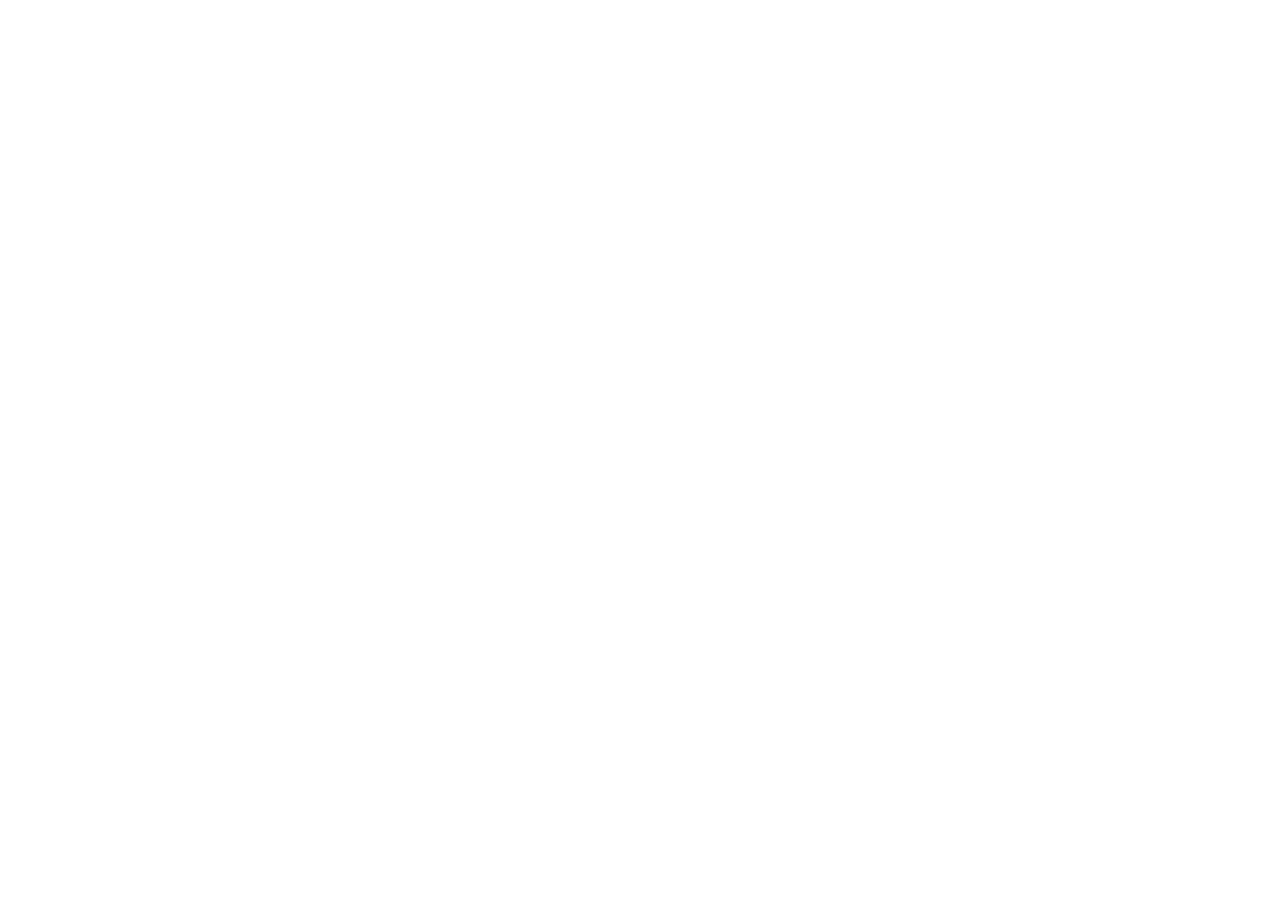
==== index.html @ a06f21fe "Initial commit" ====
<!DOCTYPE html>
<html>
<head>
  <meta charset="utf-8">
  <title>Threadworks</title>
  <meta name="description" content="Threadwords">
  <link rel="stylesheet" href="css/styles.css">
</head>

<body>
  
</body>
</html>
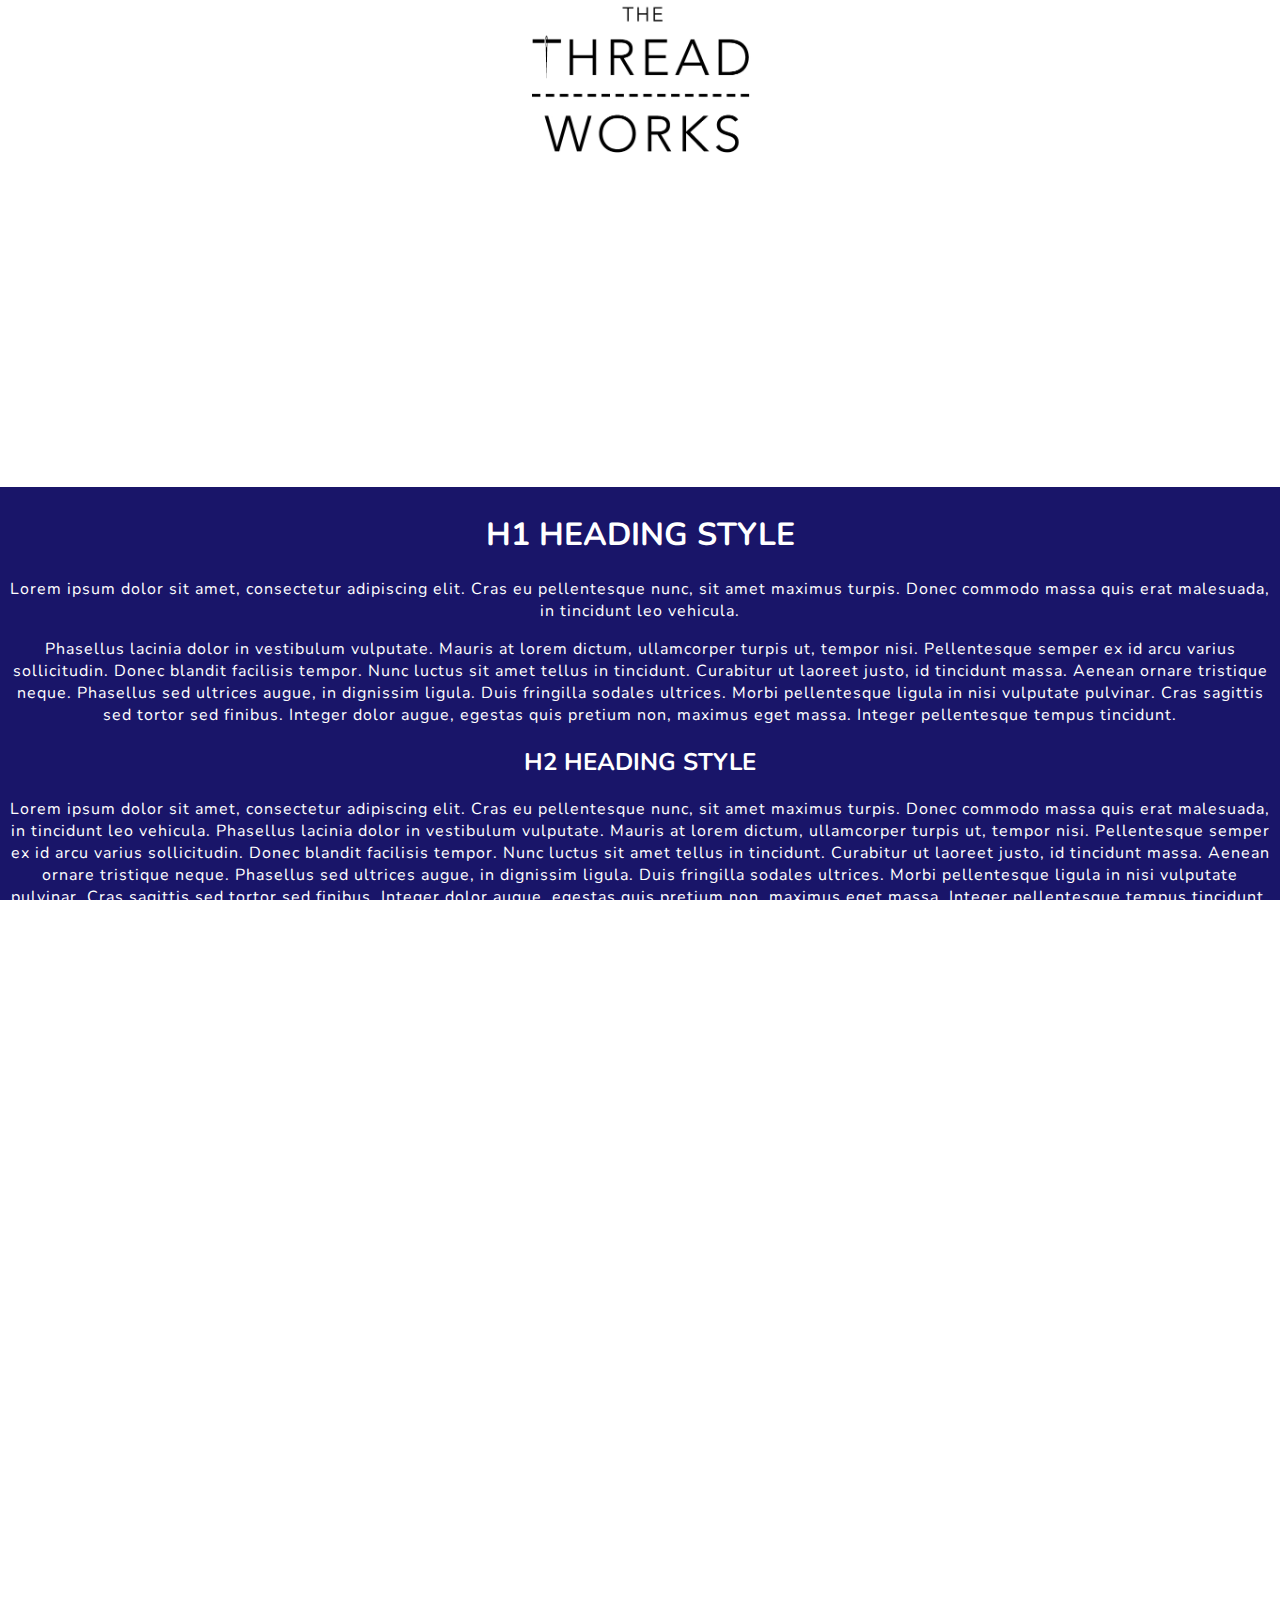
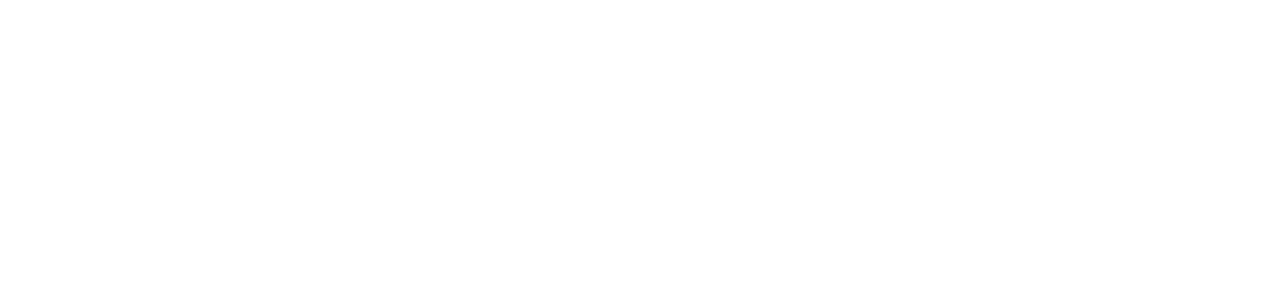
==== commit b38fa746: "updated styling / data" ====
--- a/index.html
+++ b/index.html
@@ -5,9 +5,52 @@
   <title>Threadworks</title>
   <meta name="description" content="Threadwords">
   <link rel="stylesheet" href="css/styles.css">
+  <link href="https://fonts.googleapis.com/css?family=Nunito&display=swap" rel="stylesheet">
 </head>
 
 <body>
-  
+  <header>
+ <div class='logo-top'><img src='images/FINAL_THREADWORKS_LOGO.jpg' alt="threadworks logo" class="logo"></div>
+ <div class='whole-group'>
+<div class='group-text-large'>COMING SOON!</div>
+<div class='group-text-small'>CUSTOM PRINTED T-SHIRTS & HOODIES</div>
+</div>
+  </header>
+
+<section class='blue-text'>
+ <h1>H1 HEADING STYLE</h1>
+ <p>Lorem ipsum dolor sit amet, consectetur adipiscing elit. Cras eu pellentesque nunc, sit amet maximus turpis. Donec commodo massa quis erat malesuada, in tincidunt leo vehicula. </p>
+<p>Phasellus lacinia dolor in vestibulum vulputate. Mauris at lorem dictum, ullamcorper turpis ut, tempor nisi. Pellentesque semper ex id arcu varius sollicitudin. Donec blandit facilisis tempor. Nunc luctus sit amet tellus in tincidunt. Curabitur ut laoreet justo, id tincidunt massa. Aenean ornare tristique neque. Phasellus sed ultrices augue, in dignissim ligula. Duis fringilla sodales ultrices. Morbi pellentesque ligula in nisi vulputate pulvinar. Cras sagittis sed tortor sed finibus. Integer dolor augue, egestas quis pretium non, maximus eget massa. Integer pellentesque tempus tincidunt.</p>
+<h2>H2 HEADING STYLE</h2>
+<p>Lorem ipsum dolor sit amet, consectetur adipiscing elit. Cras eu pellentesque nunc, sit amet maximus turpis. Donec commodo massa quis erat malesuada, in tincidunt leo vehicula. Phasellus lacinia dolor in vestibulum vulputate. Mauris at lorem dictum, ullamcorper turpis ut, tempor nisi. Pellentesque semper ex id arcu varius sollicitudin. Donec blandit facilisis tempor. Nunc luctus sit amet tellus in tincidunt. Curabitur ut laoreet justo, id tincidunt massa. Aenean ornare tristique neque. Phasellus sed ultrices augue, in dignissim ligula. Duis fringilla sodales ultrices. Morbi pellentesque ligula in nisi vulputate pulvinar. Cras sagittis sed tortor sed finibus. Integer dolor augue, egestas quis pretium non, maximus eget massa. Integer pellentesque tempus tincidunt.</p>
+</section>
 </body>
+<footer>
+  <div class="contact-info">
+<div class='contact-details'>
+<h3>Say Hello</h3>
+<input type="tel" class='tel' href='012345678'>TEL: 012345678</tel>
+<email>hello@threadworks.co.uk</email>
+</div>
+<div class='social-links'>
+<div class='twitter'></div>
+<div class='facebook'></div>
+<div class='instagram'></div>
+</div>
+<div class='short-message'>The Thread Works</div>
+<div class='short-message'>Part of the Paper Bag Co family</div>
+
+<h3 class='leave-message'>LEAVE A MESSAGE</h3>
+</div>
+<form class='fill-form'>
+  <label for="name">Name</label><br>
+  <input type="text" id="name" name="name" class='box'><br>
+  <label for="email">Email</label><br>
+  <input type="text" id="email" name="email" class='box'><br>
+  <label for="message">Message</label><br>
+  <input type="text" id="message" name="message" class='box'><br>
+  <input type="submit" value="Send" class='box submit'>
+</form>
+
+</footer>
 </html>--- a/css/styles.css
+++ b/css/styles.css
@@ -0,0 +1,104 @@
+* {
+    box-sizing: border-box;
+    }
+
+html{
+max-width: 100%;
+font-family: 'Nunito', sans-serif;
+
+}
+html,body
+{
+    width: 100%;
+    height: 100%;
+    margin: 0;
+    padding: 0;
+    overflow-x: hidden; 
+}
+p{
+letter-spacing: 1px;
+
+}
+
+.logo{
+    display: block;
+    width: 250px;
+    margin-left: auto;
+    margin-right: auto;
+    }
+
+.whole-group{
+    text-align: center;
+    background: url('/Volumes/M HD/My Sites/Threadworks/images/threadworksgroup.png') no-repeat center;
+    background-size: cover;
+    overflow: hidden;
+    color: white;
+    height: 320px;
+   
+}
+
+.blue-text{
+background-color:#191569 ;
+text-align: center;
+color: white;
+height:100%;
+padding:5px;
+}
+
+.group-text-large{
+    padding-top: 75px;
+    font-size: 40px;
+    font-weight: 1000;
+    padding-left: 10px;
+    padding-right: 10px;
+}
+
+.group-text-small{
+    padding-top: 20px;
+    font-size: 21px;
+    font-weight:2;
+    padding-left: 40px;
+    padding-right: 40px;
+}
+
+.fill-form{
+display: block;
+
+}
+
+.contact-info{
+text-align: center;
+
+}
+footer{
+background: #2C2C2C;
+color: white;
+padding: 5px;
+}
+
+.fill-form label{
+text-align: center;
+}
+
+.leave-message {
+    padding-top:55px;
+
+}
+
+.box{
+text-align: center;
+width: 100%;
+padding-top:15px;
+margin-bottom: 10px;
+background: transparent;
+border-radius:40px;
+border-width:1px;
+}
+
+.submit{
+color: white;
+background: #DB2676;
+padding-bottom: 15px;
+border-radius:40px;
+border: 0;
+}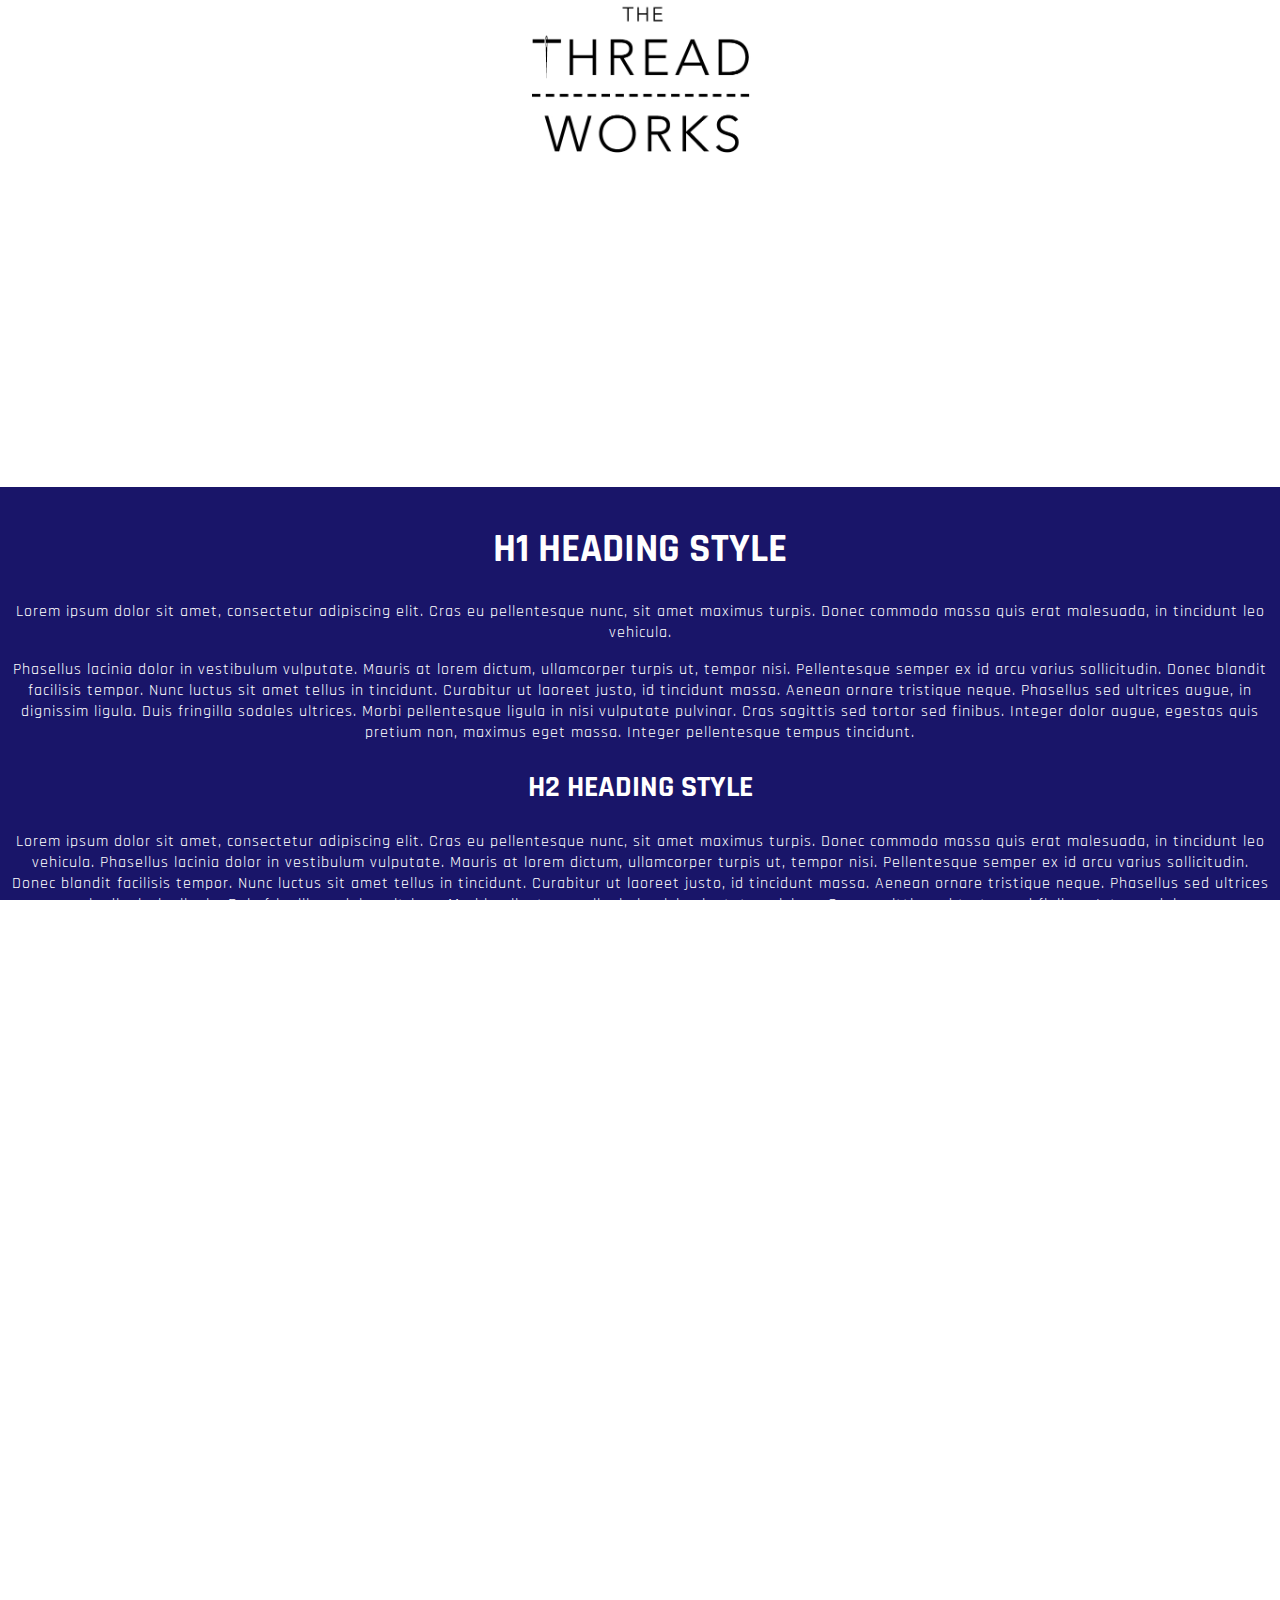
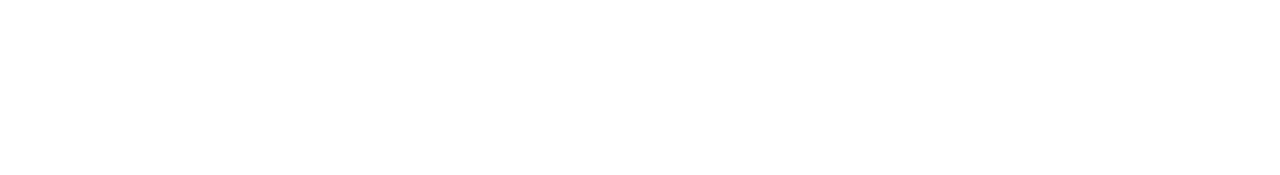
==== commit 67e71c24: "latest" ====
--- a/index.html
+++ b/index.html
@@ -5,7 +5,7 @@
   <title>Threadworks</title>
   <meta name="description" content="Threadwords">
   <link rel="stylesheet" href="css/styles.css">
-  <link href="https://fonts.googleapis.com/css?family=Nunito&display=swap" rel="stylesheet">
+  <link href="https://fonts.googleapis.com/css?family=Rajdhani&display=swap" rel="stylesheet">
 </head>
 
 <body>
@@ -28,19 +28,21 @@
 <footer>
   <div class="contact-info">
 <div class='contact-details'>
-<h3>Say Hello</h3>
-<input type="tel" class='tel' href='012345678'>TEL: 012345678</tel>
-<email>hello@threadworks.co.uk</email>
+<h2>SAY HELLO</h2>
+<p class='bolder'>Tel<a href='tel:012345678' class='tel'>: 012345678</a></p>
+<p class='bolder'>Email<a href='mailto:hello@threadworks.co.uk' target='blank' class='email'>: hello@threadworks.co.uk</p>
 </div>
-<div class='social-links'>
-<div class='twitter'></div>
-<div class='facebook'></div>
-<div class='instagram'></div>
+<div class='social-button'>
+<ul class='social-links'>
+  <li> <a href='' class='social twitter' target="_blank"><img src='/Volumes/M HD/My Sites/Threadworks/images/twitter-thread.png'></a></li>
+  <li> <a href='' class='social facebook' target="_blank"><img src='/Volumes/M HD/My Sites/Threadworks/images/fb-thread.png'></a></li>
+  <li> <a href='' class='social instagram' target="_blank"><img src='/Volumes/M HD/My Sites/Threadworks/images/thread-insta.png'></a></li>
+</ul>
 </div>
 <div class='short-message'>The Thread Works</div>
 <div class='short-message'>Part of the Paper Bag Co family</div>
 
-<h3 class='leave-message'>LEAVE A MESSAGE</h3>
+<h2 class='leave-message'>LEAVE A MESSAGE</h2>
 </div>
 <form class='fill-form'>
   <label for="name">Name</label><br>
@@ -49,7 +51,7 @@
   <input type="text" id="email" name="email" class='box'><br>
   <label for="message">Message</label><br>
   <input type="text" id="message" name="message" class='box'><br>
-  <input type="submit" value="Send" class='box submit'>
+  <input type="submit" value="SEND" class='box submit'>
 </form>
 
 </footer>
--- a/css/styles.css
+++ b/css/styles.css
@@ -4,7 +4,7 @@
 
 html{
 max-width: 100%;
-font-family: 'Nunito', sans-serif;
+font-family: 'Rajdhani', sans-serif;
 
 }
 html,body
@@ -14,10 +14,22 @@
     margin: 0;
     padding: 0;
     overflow-x: hidden; 
+    display:block;
 }
+
+h1{
+font-size:40px;
+font-weight:bold;
+}
+
+h2{
+font-size: 30px;
+font-weight:bold;
+}
+
 p{
 letter-spacing: 1px;
-
+font-weight: lighter;
 }
 
 .logo{
@@ -38,11 +50,24 @@
 }
 
 .blue-text{
+display:inline-block;
 background-color:#191569 ;
 text-align: center;
 color: white;
-height:100%;
-padding:5px;
+height:;
+padding:10px;
+overflow:none;
+
+} 
+
+.blue-text{
+padding-bottom: 50px;
+
+}
+
+.blue-text p{
+font-weight: normal;
+
 }
 
 .group-text-large{
@@ -63,7 +88,9 @@
 
 .fill-form{
 display: block;
-
+font-size:20px;
+margin-left:5%;
+margin-right:5%;
 }
 
 .contact-info{
@@ -74,6 +101,7 @@
 background: #2C2C2C;
 color: white;
 padding: 5px;
+display: block;
 }
 
 .fill-form label{
@@ -93,6 +121,7 @@
 background: transparent;
 border-radius:40px;
 border-width:1px;
+margin-top:7px;
 }
 
 .submit{
@@ -101,4 +130,39 @@
 padding-bottom: 15px;
 border-radius:40px;
 border: 0;
-}+font-size:15px;
+}
+
+
+a {
+text-decoration: none;
+color: white;
+font-weight: normal;
+}
+
+.bolder{
+    font-weight: bold;
+
+}
+.social-buttons{
+display: block;
+}
+
+.social-links img{
+display:inline-block;
+width: 30px;
+height: 30px;
+background-size: 45px 45px;
+
+
+}
+
+ul{
+list-style: none;
+
+}
+
+
+@media screen and (min-width: 650px) {
+    
+  }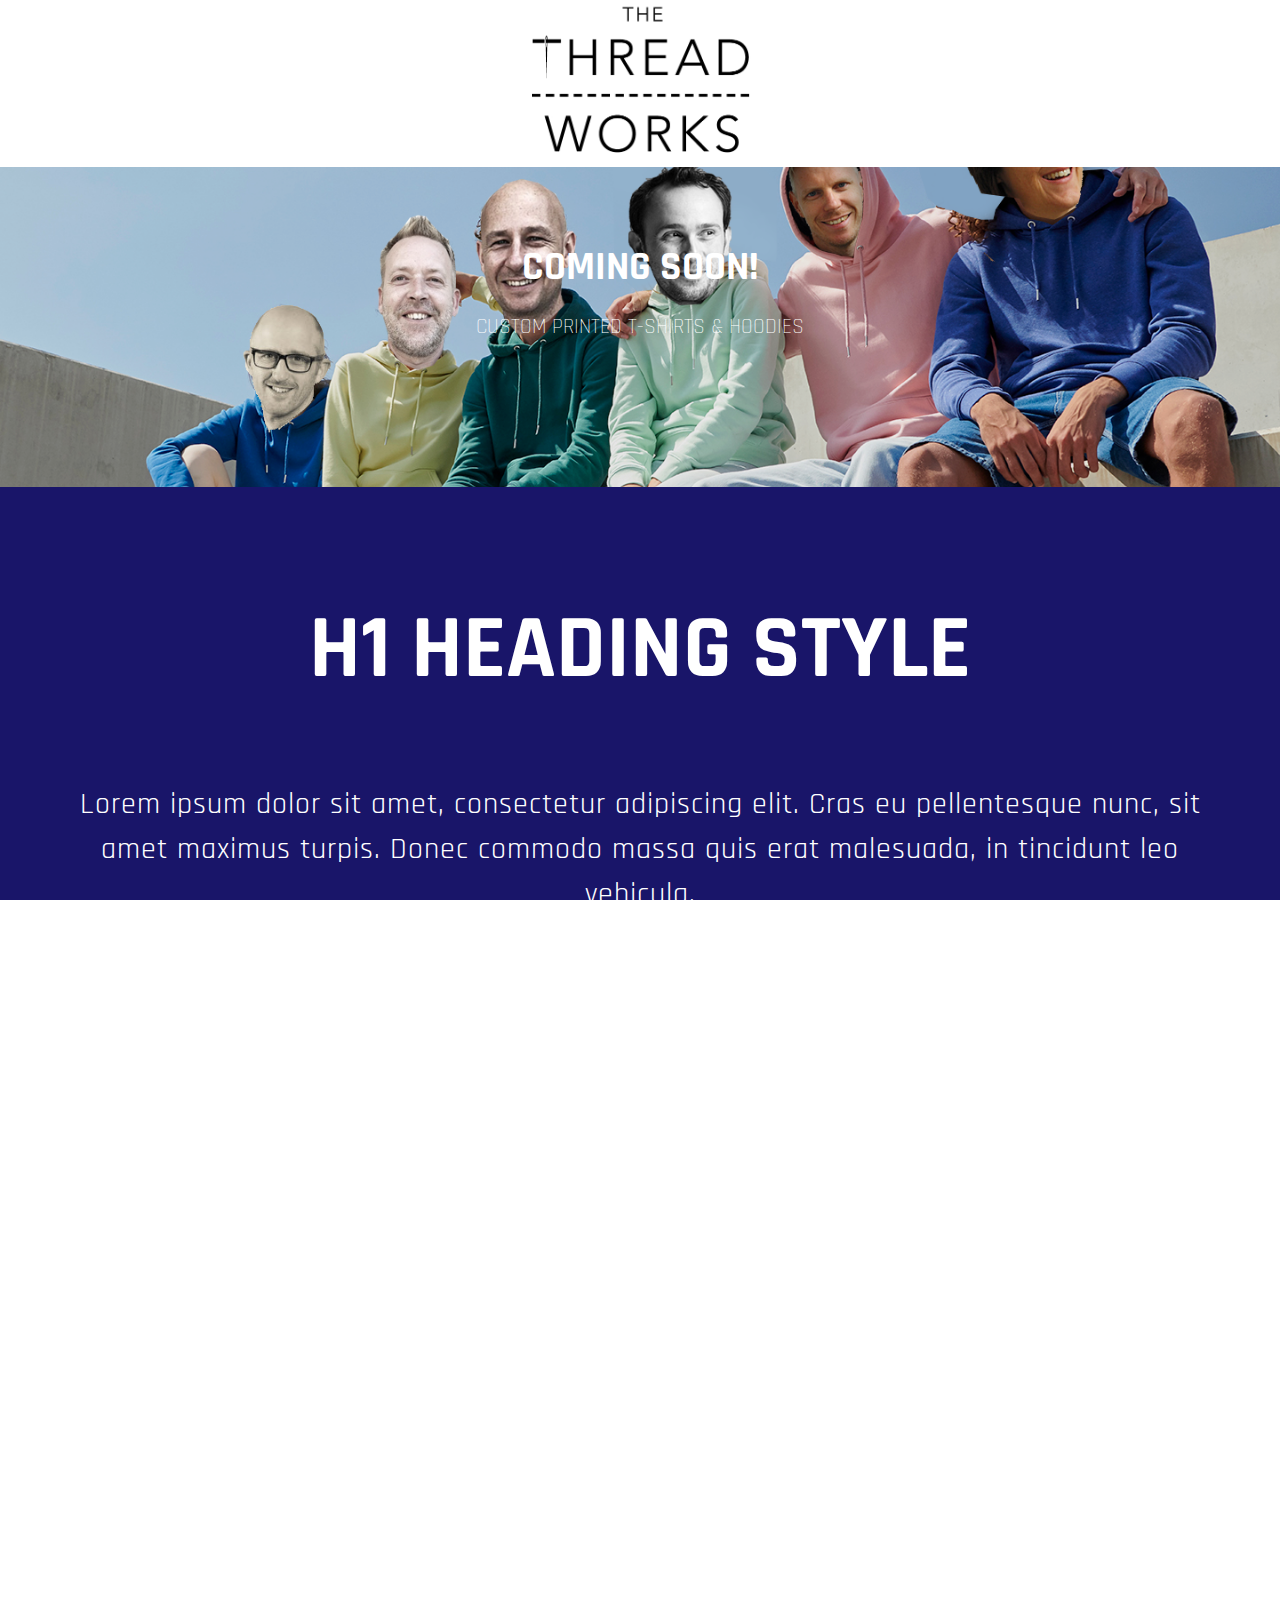
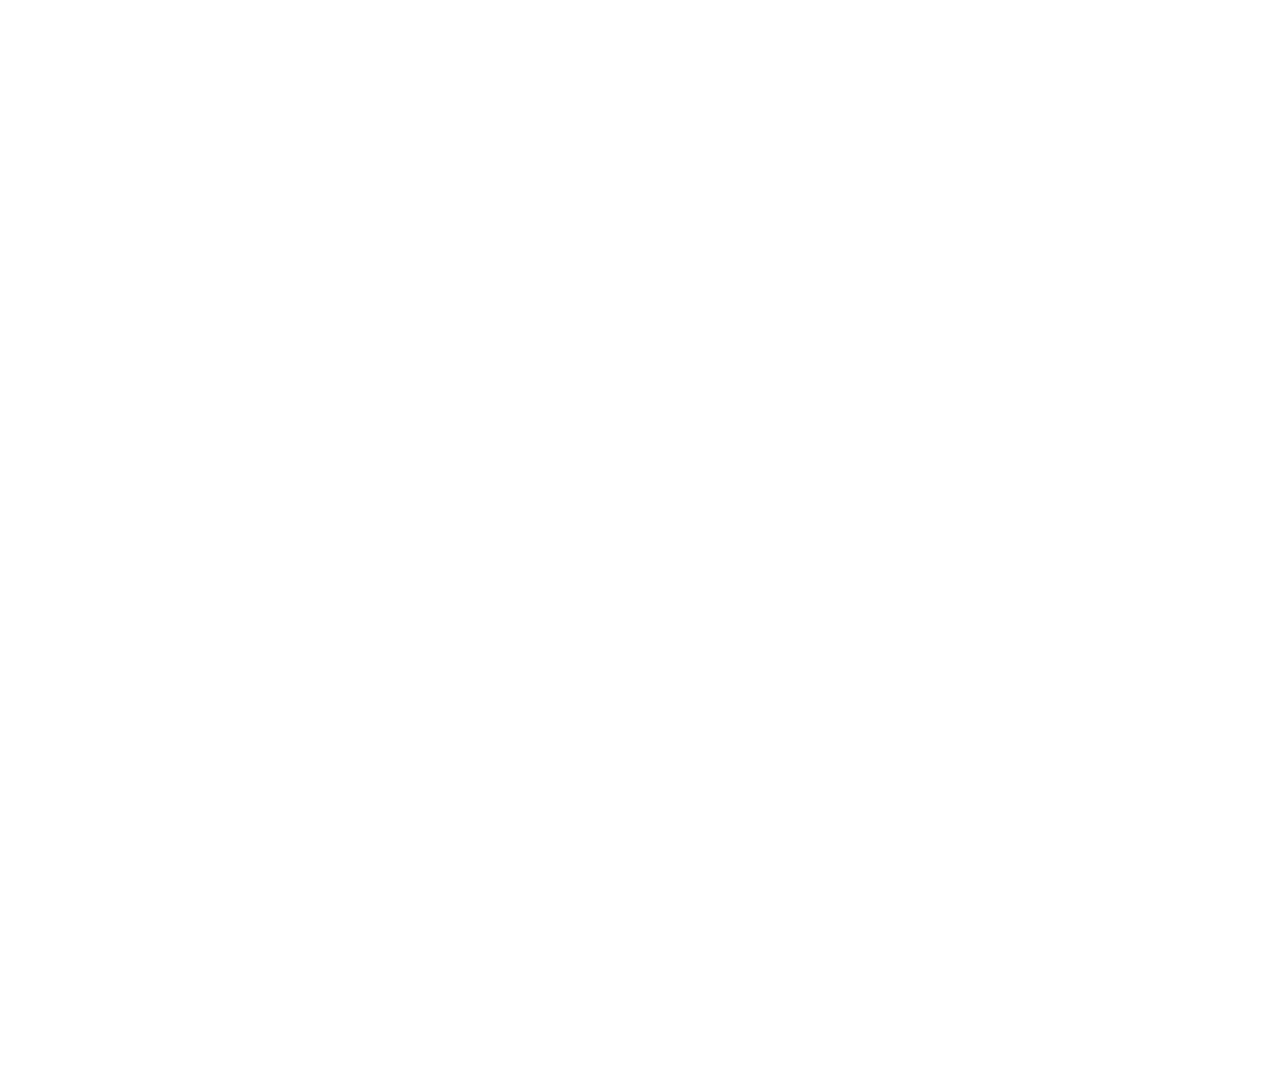
==== commit 70af7395: "update" ====
--- a/index.html
+++ b/index.html
@@ -34,16 +34,16 @@
 </div>
 <div class='social-button'>
 <ul class='social-links'>
-  <li> <a href='' class='social twitter' target="_blank"><img src='/Volumes/M HD/My Sites/Threadworks/images/twitter-thread.png'></a></li>
-  <li> <a href='' class='social facebook' target="_blank"><img src='/Volumes/M HD/My Sites/Threadworks/images/fb-thread.png'></a></li>
-  <li> <a href='' class='social instagram' target="_blank"><img src='/Volumes/M HD/My Sites/Threadworks/images/thread-insta.png'></a></li>
+  <li> <a href='' class='social twitter' target="_blank"><img src='images/twitter.svg'></a></li>
+  <li> <a href='' class='social facebook' target="_blank"><img src='images/facebook.svg'></a></li>
+  <li> <a href='' class='social instagram' target="_blank"><img src='images/instagram.svg'></a></li>
 </ul>
 </div>
-<div class='short-message'>The Thread Works</div>
-<div class='short-message'>Part of the Paper Bag Co family</div>
-
+<div class='short-message'><p>The Thread Works</p></div>
+<div class='short-message'><p>Part of the Paper Bag Co family</p></div>
+</div>
+<div class=message-area>
 <h2 class='leave-message'>LEAVE A MESSAGE</h2>
-</div>
 <form class='fill-form'>
   <label for="name">Name</label><br>
   <input type="text" id="name" name="name" class='box'><br>
@@ -53,6 +53,6 @@
   <input type="text" id="message" name="message" class='box'><br>
   <input type="submit" value="SEND" class='box submit'>
 </form>
-
+</div>
 </footer>
 </html>--- a/css/styles.css
+++ b/css/styles.css
@@ -5,8 +5,10 @@
 html{
 max-width: 100%;
 font-family: 'Rajdhani', sans-serif;
-
-}
+clear: both;
+}
+
+
 html,body
 {
     width: 100%;
@@ -18,18 +20,23 @@
 }
 
 h1{
-font-size:40px;
+font-size:90px;
 font-weight:bold;
+padding-bottom: 15px;
 }
 
 h2{
-font-size: 30px;
+font-size: 60px;
 font-weight:bold;
+padding-bottom: 15px;
 }
 
 p{
+  font-size: 30px;
 letter-spacing: 1px;
 font-weight: lighter;
+line-height: 1.5em;
+padding-bottom: 15px;
 }
 
 .logo{
@@ -41,7 +48,7 @@
 
 .whole-group{
     text-align: center;
-    background: url('/Volumes/M HD/My Sites/Threadworks/images/threadworksgroup.png') no-repeat center;
+    background: url('/images/threadworksgroup.png') no-repeat center;
     background-size: cover;
     overflow: hidden;
     color: white;
@@ -54,14 +61,13 @@
 background-color:#191569 ;
 text-align: center;
 color: white;
-height:;
-padding:10px;
 overflow:none;
+padding: 45px;
 
 } 
 
 .blue-text{
-padding-bottom: 50px;
+padding-bottom: 70px;
 
 }
 
@@ -116,10 +122,10 @@
 .box{
 text-align: center;
 width: 100%;
-padding-top:15px;
+padding-top:25px;
 margin-bottom: 10px;
 background: transparent;
-border-radius:40px;
+border-radius:22.5px;
 border-width:1px;
 margin-top:7px;
 }
@@ -128,7 +134,7 @@
 color: white;
 background: #DB2676;
 padding-bottom: 15px;
-border-radius:40px;
+border-radius:22.5px;
 border: 0;
 font-size:15px;
 }
@@ -144,25 +150,73 @@
     font-weight: bold;
 
 }
-.social-buttons{
-display: block;
-}
-
-.social-links img{
+.social-links{
+  display: flex;
+  justify-content: center;
+  font-weight: normal;
+  list-style-type: none;
+  margin: 0 auto;
+  padding-top: 10px;
+  padding-bottom: 20px;
+}
+
+a.social{
 display:inline-block;
 width: 30px;
 height: 30px;
 background-size: 45px 45px;
-
-
+}
+
+li{
+padding-right: 20px;
+padding-left:20px;
 }
 
 ul{
 list-style: none;
-
+padding: 0;
 }
 
 
 @media screen and (min-width: 650px) {
-    
+    .message-area{
+      float:right;
+      max-width: 25%
+    }
+    .contact-info {
+      float:left;
+    }
+  }
+
+  @media screen and (max-width: 650px){
+
+    h1{
+      font-size:40px;
+      font-weight:bold;
+      padding-bottom: 8px;
+      }
+      
+      h2{
+      font-size: 30px;
+      font-weight:bold;
+      padding-bottom: 8px;
+      }
+      
+      p{
+        font-size: 15px;
+      letter-spacing: 1px;
+      font-weight: lighter;
+      line-height: 1.5em;
+      padding-bottom: 8px;
+      }
+
+      .blue-text{
+        padding: 15px;
+
+      }
+     
+
+  }
+  .clearfix {
+    clear: both;
   }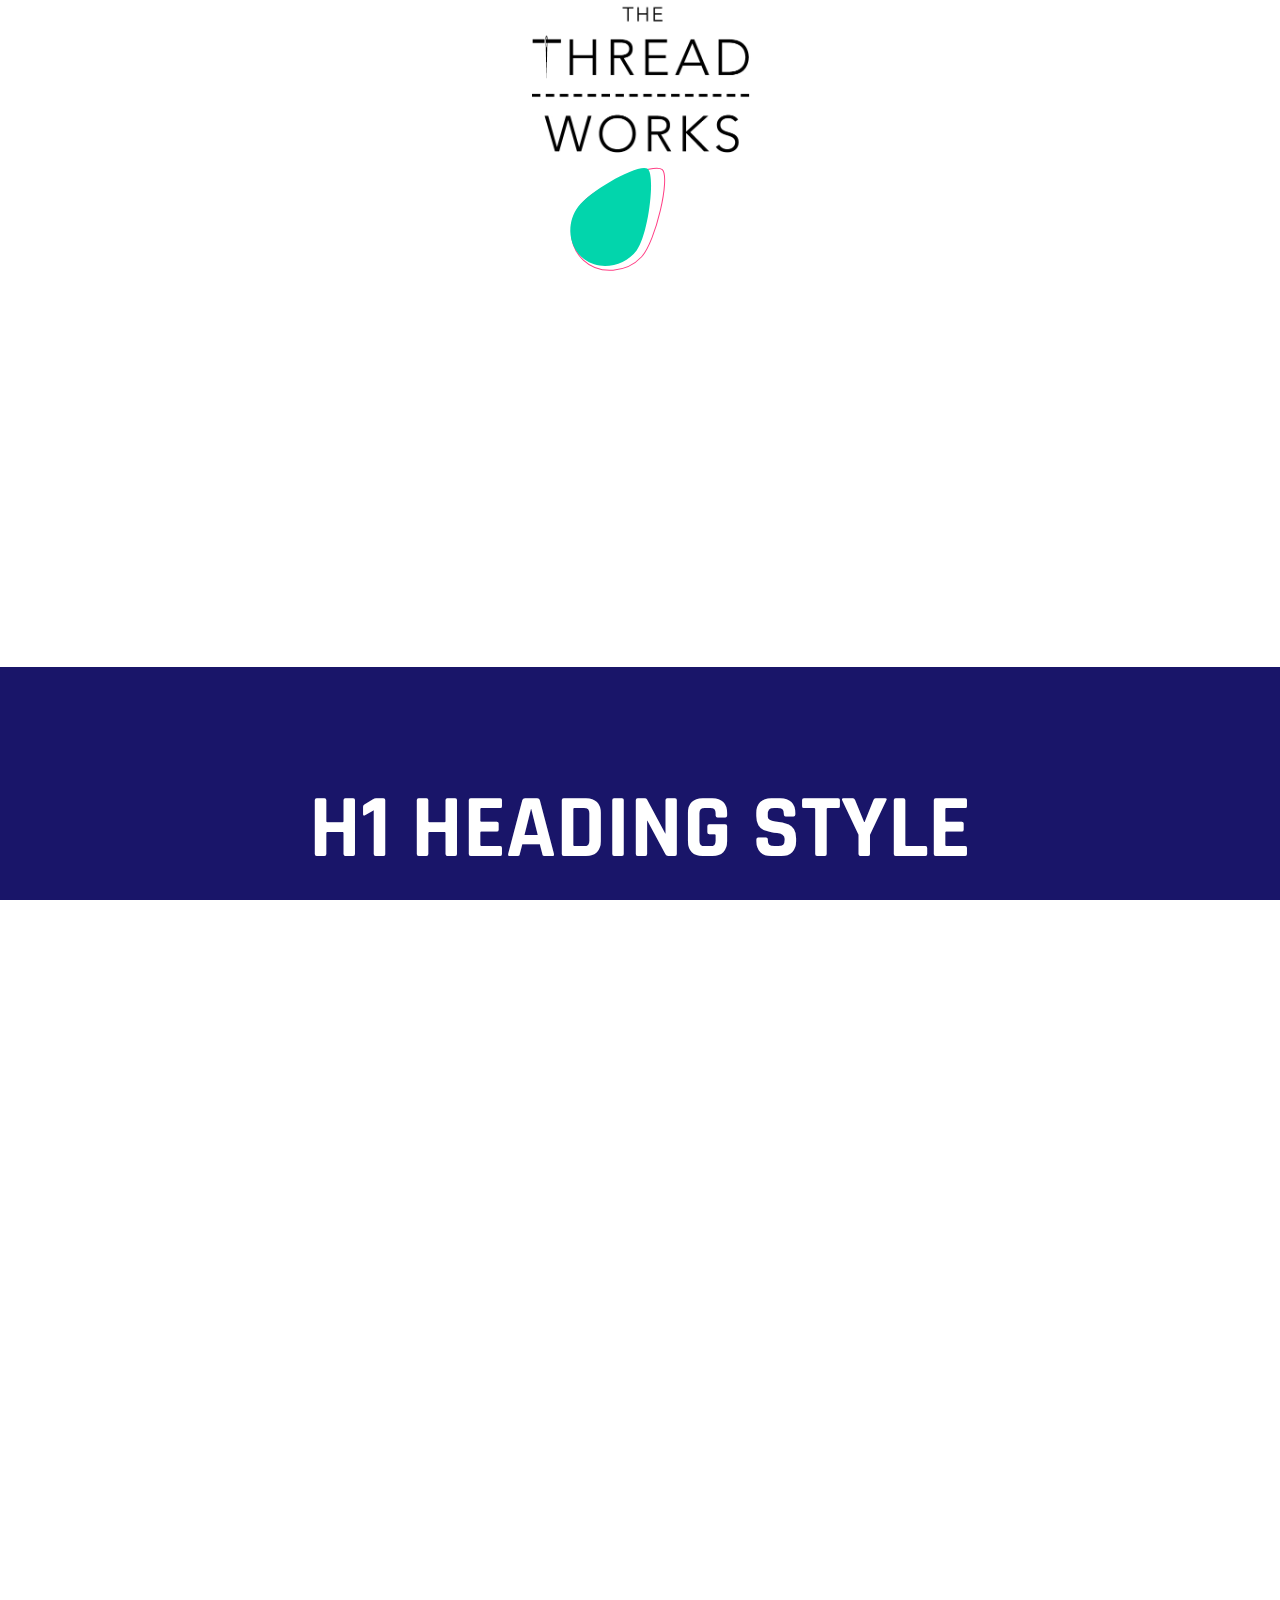
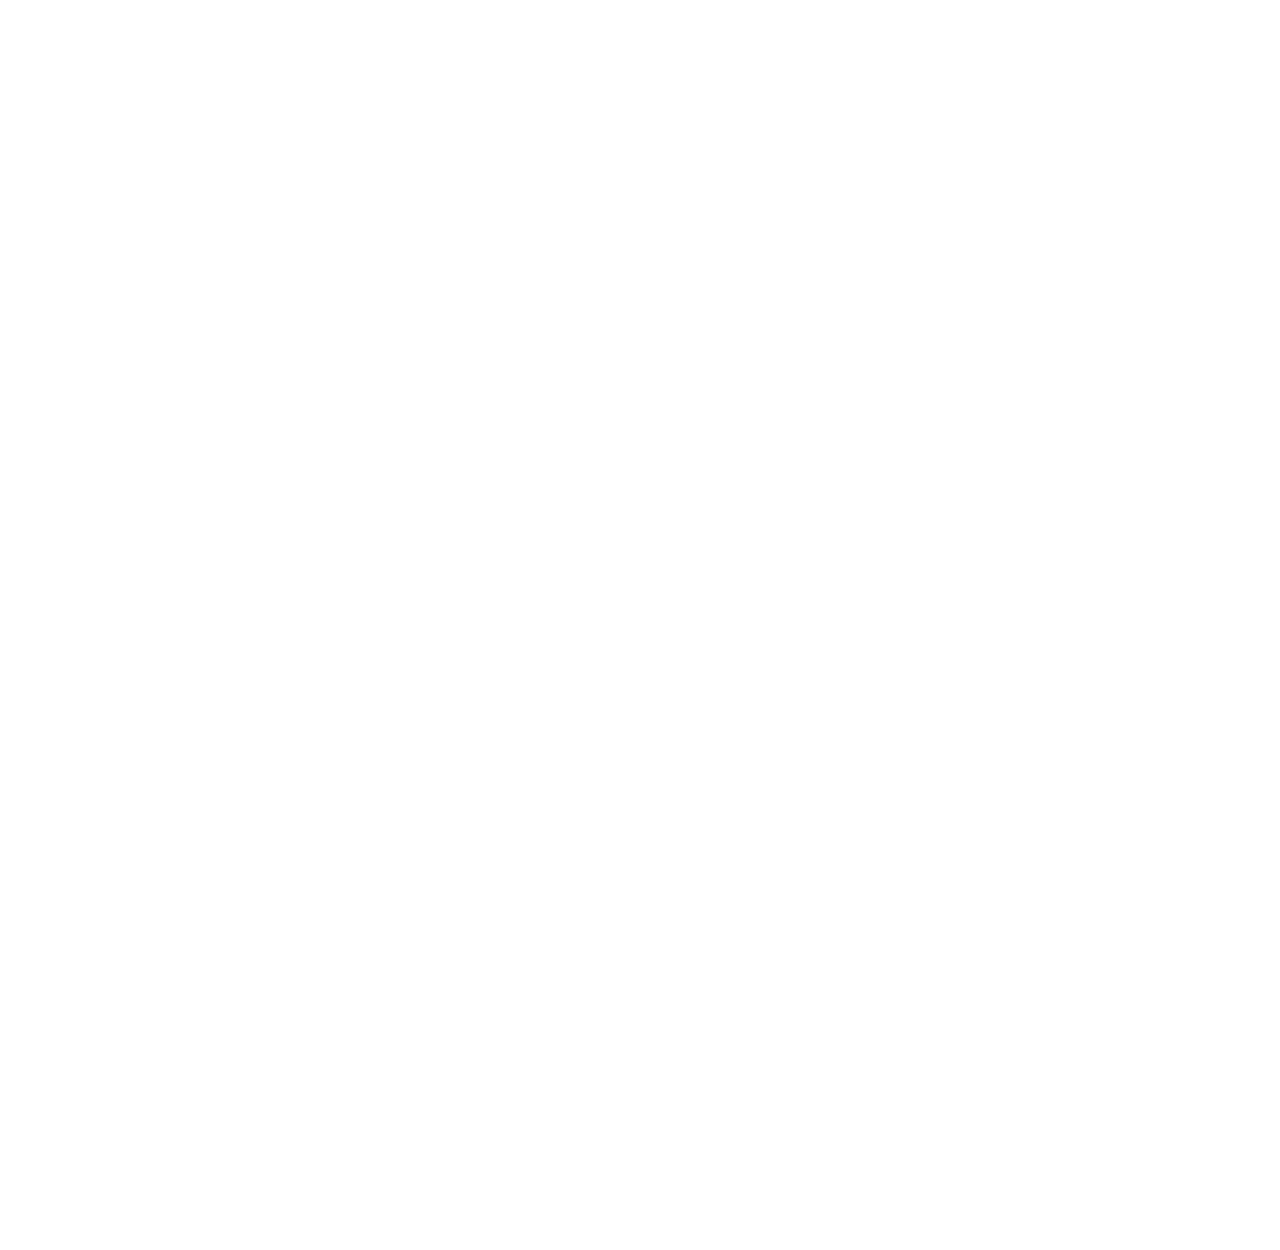
==== commit fa601158: "latest changes" ====
--- a/index.html
+++ b/index.html
@@ -12,12 +12,16 @@
   <header>
  <div class='logo-top'><img src='images/FINAL_THREADWORKS_LOGO.jpg' alt="threadworks logo" class="logo"></div>
  <div class='whole-group'>
+   <selection>
+   <img src='images/Oval1.svg' class='left-oval'>
+   <img src='images/Group6.svg' class='right-oval'>
 <div class='group-text-large'>COMING SOON!</div>
 <div class='group-text-small'>CUSTOM PRINTED T-SHIRTS & HOODIES</div>
+<img src='images/curve.svg' alt='curve' class='curve'>
+</selection>
 </div>
   </header>
-
-<section class='blue-text'>
+  <section class='blue-text'>
  <h1>H1 HEADING STYLE</h1>
  <p>Lorem ipsum dolor sit amet, consectetur adipiscing elit. Cras eu pellentesque nunc, sit amet maximus turpis. Donec commodo massa quis erat malesuada, in tincidunt leo vehicula. </p>
 <p>Phasellus lacinia dolor in vestibulum vulputate. Mauris at lorem dictum, ullamcorper turpis ut, tempor nisi. Pellentesque semper ex id arcu varius sollicitudin. Donec blandit facilisis tempor. Nunc luctus sit amet tellus in tincidunt. Curabitur ut laoreet justo, id tincidunt massa. Aenean ornare tristique neque. Phasellus sed ultrices augue, in dignissim ligula. Duis fringilla sodales ultrices. Morbi pellentesque ligula in nisi vulputate pulvinar. Cras sagittis sed tortor sed finibus. Integer dolor augue, egestas quis pretium non, maximus eget massa. Integer pellentesque tempus tincidunt.</p>
@@ -25,7 +29,7 @@
 <p>Lorem ipsum dolor sit amet, consectetur adipiscing elit. Cras eu pellentesque nunc, sit amet maximus turpis. Donec commodo massa quis erat malesuada, in tincidunt leo vehicula. Phasellus lacinia dolor in vestibulum vulputate. Mauris at lorem dictum, ullamcorper turpis ut, tempor nisi. Pellentesque semper ex id arcu varius sollicitudin. Donec blandit facilisis tempor. Nunc luctus sit amet tellus in tincidunt. Curabitur ut laoreet justo, id tincidunt massa. Aenean ornare tristique neque. Phasellus sed ultrices augue, in dignissim ligula. Duis fringilla sodales ultrices. Morbi pellentesque ligula in nisi vulputate pulvinar. Cras sagittis sed tortor sed finibus. Integer dolor augue, egestas quis pretium non, maximus eget massa. Integer pellentesque tempus tincidunt.</p>
 </section>
 </body>
-<footer>
+<footer class='clearfix'>
   <div class="contact-info">
 <div class='contact-details'>
 <h2>SAY HELLO</h2>
--- a/css/styles.css
+++ b/css/styles.css
@@ -5,7 +5,6 @@
 html{
 max-width: 100%;
 font-family: 'Rajdhani', sans-serif;
-clear: both;
 }
 
 
@@ -48,12 +47,24 @@
 
 .whole-group{
     text-align: center;
-    background: url('/images/threadworksgroup.png') no-repeat center;
+    background: url('/Volumes/M HD/My Sites/Threadworks/images/group-pic.png') no-repeat center;
     background-size: cover;
     overflow: hidden;
     color: white;
-    height: 320px;
-   
+    height: 500px;
+   position: relative;
+   margin-top: inherit;
+  
+}
+.left-oval{
+position: fixed;
+
+}
+.curve{
+position: inherit;
+text-align: center;
+width: 100%;
+padding-top: 200px;
 }
 
 .blue-text{
@@ -63,6 +74,7 @@
 color: white;
 overflow:none;
 padding: 45px;
+
 
 } 
 
@@ -108,6 +120,8 @@
 color: white;
 padding: 5px;
 display: block;
+clear: both;
+overflow: hidden;
 }
 
 .fill-form label{
@@ -178,7 +192,7 @@
 }
 
 
-@media screen and (min-width: 650px) {
+@media screen and (min-width: 850px) {
     .message-area{
       float:right;
       max-width: 25%
@@ -186,9 +200,15 @@
     .contact-info {
       float:left;
     }
+    .curve{
+      padding-top:200px;
+
+    }
+
+
   }
 
-  @media screen and (max-width: 650px){
+  @media screen and (max-width: 850px){
 
     h1{
       font-size:40px;
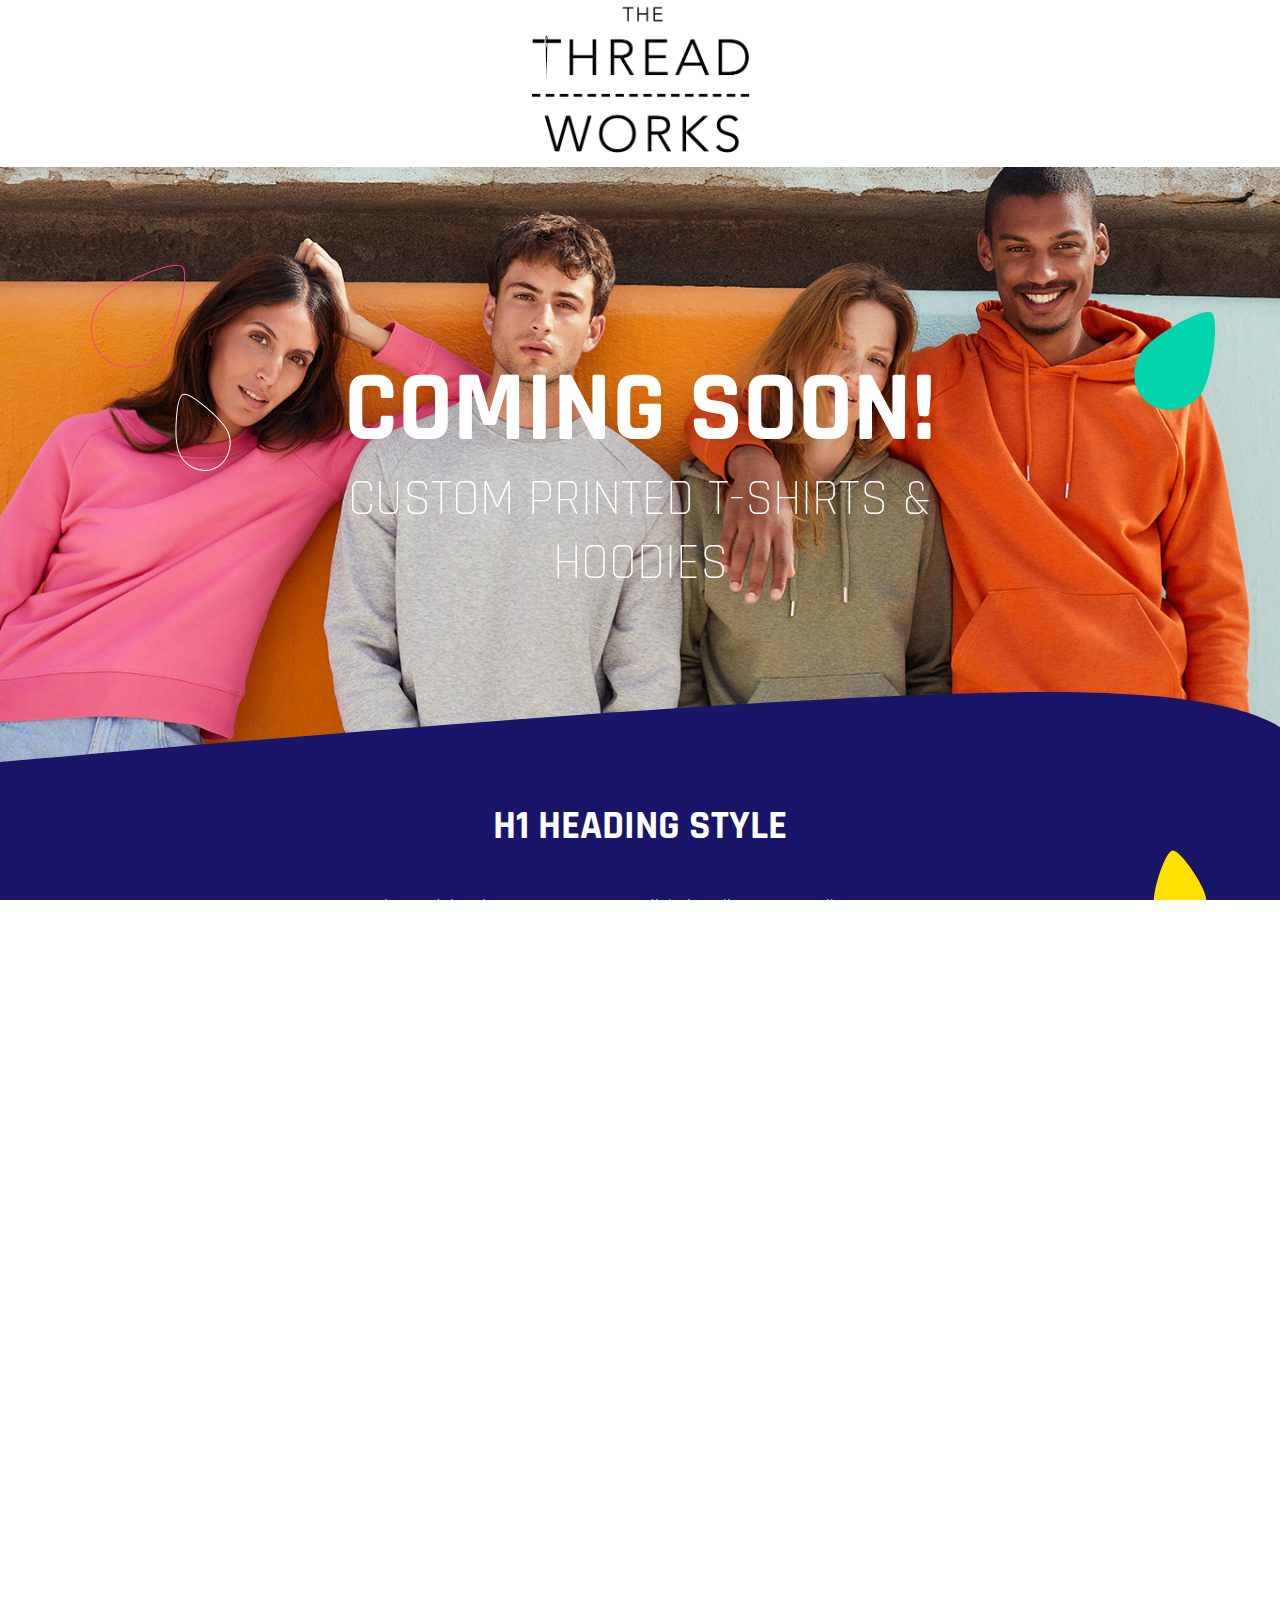
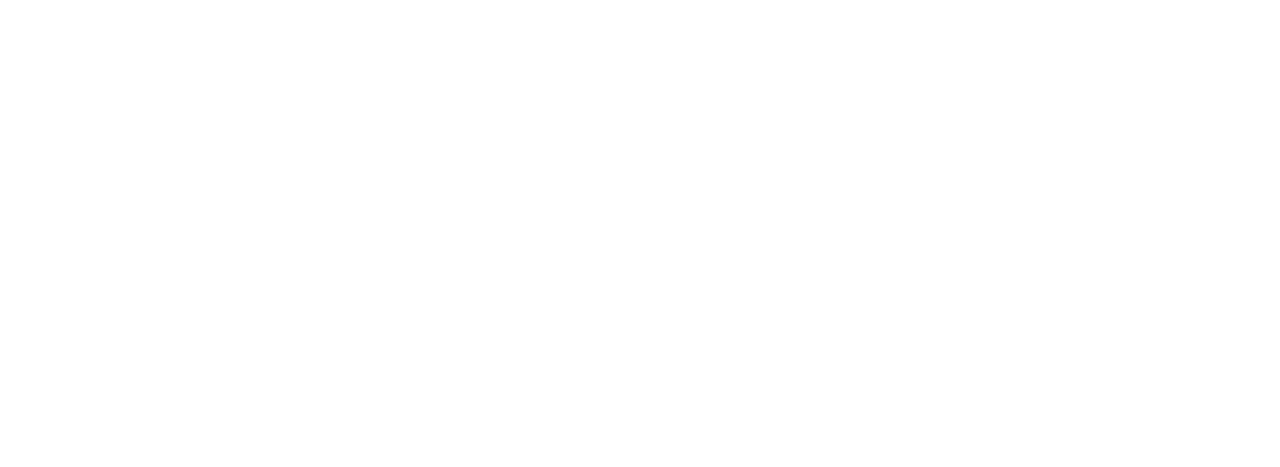
==== commit a4b04efd: "latest push" ====
--- a/index.html
+++ b/index.html
@@ -12,7 +12,9 @@
   <header>
  <div class='logo-top'><img src='images/FINAL_THREADWORKS_LOGO.jpg' alt="threadworks logo" class="logo"></div>
  <div class='whole-group'>
-   <selection>
+   <img src='images/group-pic.png' alt='group picture' class='group-pic'>
+   <img src='images/grouped.svg' alt='second group picture' class='second-group-pic'>
+   <selection class='group-area'>
    <img src='images/Oval1.svg' class='left-oval'>
    <img src='images/Group6.svg' class='right-oval'>
 <div class='group-text-large'>COMING SOON!</div>
@@ -21,20 +23,28 @@
 </selection>
 </div>
   </header>
-  <section class='blue-text'>
+  <div class='blue-text'>
+    <div class='container'>
+    <img src='images/Group4.svg' class='group-drop'>
+    <img src='images/Group7.svg' class='group-drop-2'>
+    <img src='images/OvalCopy7.svg' class='oval1'>
+    <img src='images/Ovalcopy19.svg' class='oval2'>
+    <img src='images/OvalCopy23.svg' class='oval3'>
+    
  <h1>H1 HEADING STYLE</h1>
  <p>Lorem ipsum dolor sit amet, consectetur adipiscing elit. Cras eu pellentesque nunc, sit amet maximus turpis. Donec commodo massa quis erat malesuada, in tincidunt leo vehicula. </p>
 <p>Phasellus lacinia dolor in vestibulum vulputate. Mauris at lorem dictum, ullamcorper turpis ut, tempor nisi. Pellentesque semper ex id arcu varius sollicitudin. Donec blandit facilisis tempor. Nunc luctus sit amet tellus in tincidunt. Curabitur ut laoreet justo, id tincidunt massa. Aenean ornare tristique neque. Phasellus sed ultrices augue, in dignissim ligula. Duis fringilla sodales ultrices. Morbi pellentesque ligula in nisi vulputate pulvinar. Cras sagittis sed tortor sed finibus. Integer dolor augue, egestas quis pretium non, maximus eget massa. Integer pellentesque tempus tincidunt.</p>
 <h2>H2 HEADING STYLE</h2>
 <p>Lorem ipsum dolor sit amet, consectetur adipiscing elit. Cras eu pellentesque nunc, sit amet maximus turpis. Donec commodo massa quis erat malesuada, in tincidunt leo vehicula. Phasellus lacinia dolor in vestibulum vulputate. Mauris at lorem dictum, ullamcorper turpis ut, tempor nisi. Pellentesque semper ex id arcu varius sollicitudin. Donec blandit facilisis tempor. Nunc luctus sit amet tellus in tincidunt. Curabitur ut laoreet justo, id tincidunt massa. Aenean ornare tristique neque. Phasellus sed ultrices augue, in dignissim ligula. Duis fringilla sodales ultrices. Morbi pellentesque ligula in nisi vulputate pulvinar. Cras sagittis sed tortor sed finibus. Integer dolor augue, egestas quis pretium non, maximus eget massa. Integer pellentesque tempus tincidunt.</p>
-</section>
+</div>
+</div>
 </body>
 <footer class='clearfix'>
   <div class="contact-info">
 <div class='contact-details'>
-<h2>SAY HELLO</h2>
-<p class='bolder'>Tel<a href='tel:012345678' class='tel'>: 012345678</a></p>
-<p class='bolder'>Email<a href='mailto:hello@threadworks.co.uk' target='blank' class='email'>: hello@threadworks.co.uk</p>
+<div class='hello'>SAY HELLO</div>
+<p class='bolder'>Tel <a href='tel:012345678' class='tel'>: 012345678</a></p>
+<p class='bolder'>Email <a href='mailto:hello@threadworks.co.uk' target='blank' class='email'>: hello@threadworks.co.uk</p>
 </div>
 <div class='social-button'>
 <ul class='social-links'>
@@ -43,11 +53,11 @@
   <li> <a href='' class='social instagram' target="_blank"><img src='images/instagram.svg'></a></li>
 </ul>
 </div>
-<div class='short-message'><p>The Thread Works</p></div>
-<div class='short-message'><p>Part of the Paper Bag Co family</p></div>
+<div class='short-message'>The Thread Works</div>
+<div class='short-message'>Part of the Paper Bag Co family</div>
 </div>
 <div class=message-area>
-<h2 class='leave-message'>LEAVE A MESSAGE</h2>
+<div class='leave-message'>LEAVE A MESSAGE</div>
 <form class='fill-form'>
   <label for="name">Name</label><br>
   <input type="text" id="name" name="name" class='box'><br>
--- a/css/styles.css
+++ b/css/styles.css
@@ -19,19 +19,19 @@
 }
 
 h1{
-font-size:90px;
+font-size:40px;
 font-weight:bold;
 padding-bottom: 15px;
 }
 
 h2{
-font-size: 60px;
+font-size: 20px;
 font-weight:bold;
 padding-bottom: 15px;
 }
 
 p{
-  font-size: 30px;
+  font-size: 16px;
 letter-spacing: 1px;
 font-weight: lighter;
 line-height: 1.5em;
@@ -47,25 +47,81 @@
 
 .whole-group{
     text-align: center;
-    background: url('/Volumes/M HD/My Sites/Threadworks/images/group-pic.png') no-repeat center;
-    background-size: cover;
+
     overflow: hidden;
     color: white;
-    height: 500px;
+   
+    
    position: relative;
-   margin-top: inherit;
-  
+   
+}
+.group-pic {
+  width: 100%;
+  
+}
+.second-group-pic {
+  width: 100%;
+  
+}
+
+.group-area{
+position: absolute;
+height: 100%;
+width:100%;
+top:0;
+left:0;
 }
 .left-oval{
-position: fixed;
+position: absolute;
+right:5%;
+bottom: 60%;
+}
+.right-oval{
+  position: absolute;
+  left:7%;
+  bottom: 50%;
 
 }
 .curve{
-position: inherit;
-text-align: center;
-width: 100%;
-padding-top: 200px;
-}
+position: absolute;
+left:-2px;
+bottom:-5%;
+width: 102%;
+}
+
+.oval1{
+position: absolute;
+right:0;
+bottom:70%;
+}
+
+.oval2{
+position: absolute;
+left:0;
+bottom:50%;
+}
+.oval3{
+  position: absolute;
+  right:0;
+  bottom: 20%
+}
+
+.group-drop{
+  position: absolute;
+  right:0;
+  bottom:20%;
+  height:600px;
+  width: 200px;
+}
+
+.group-drop-2{
+position: absolute;
+left:0;
+bottom:20%;
+height:600px;
+width: 200px;
+}
+
 
 .blue-text{
 display:inline-block;
@@ -74,8 +130,10 @@
 color: white;
 overflow:none;
 padding: 45px;
-
-
+padding-top:0;
+padding-left:15%;
+padding-right: 15%;
+position: relative;
 } 
 
 .blue-text{
@@ -89,19 +147,21 @@
 }
 
 .group-text-large{
-    padding-top: 75px;
-    font-size: 40px;
+    font-size: 100px;
     font-weight: 1000;
-    padding-left: 10px;
-    padding-right: 10px;
+    position: absolute;
+    top: 40%;
+    left: 50%;
+    transform: translate(-50%, -50%);
 }
 
 .group-text-small{
-    padding-top: 20px;
-    font-size: 21px;
+    font-size:50px;
     font-weight:2;
-    padding-left: 40px;
-    padding-right: 40px;
+    position: absolute;
+    top: 60%;
+    left: 50%;
+    transform: translate(-50%, -50%);
 }
 
 .fill-form{
@@ -130,7 +190,7 @@
 
 .leave-message {
     padding-top:55px;
-
+  text-align: center;
 }
 
 .box{
@@ -192,20 +252,97 @@
 }
 
 
+@media screen and (max-width: 750px) and (min-width: 650px){
+  .logo{
+    max-width: 45%;
+
+  }
+  .group-text-large{
+    padding-top: 20px;
+    font-size: 40px;
+    top:30%;
+}
+
+.group-text-small{
+    padding-top: 30px;
+    font-size:10px;
+  top:70%;
+    
+}
+
+
+}
+@media screen and (min-width: 650px) {
+  .second-group-pic {
+    display: none;
+    
+        }
+        
+}
 @media screen and (min-width: 850px) {
     .message-area{
       float:right;
-      max-width: 25%
+      width: 30%;
+      text-align: left;
     }
     .contact-info {
+    padding-left: 5%;
       float:left;
-    }
-    .curve{
-      padding-top:200px;
-
-    }
-
-
+      width: 40%;
+      text-align: left;
+    }
+    .bolder{
+    display: inline-block;
+    padding: 2px;
+    font-size: 20px;
+    }
+    .short-message{
+      font-size: 20px;
+
+    }
+  
+    .blue-text{
+      text-align: center;
+    }
+    .oval1,
+        .oval2,
+        .oval3 {
+          display: none;
+        }
+
+        .social-links{
+          display: flex;
+          justify-content: left;
+          font-weight: normal;
+          list-style-type: none;
+          margin: 0 auto;
+          padding-top: 15px;
+          padding-bottom: 3px;
+        }
+        
+        a.social{
+        display:inline-block;
+        width: 20px;
+        height: 20px;
+        background-size: 45px 45px;
+        }
+
+        .hello{
+          font-size: 40px;
+          padding-top: 55px;
+        }
+
+        .leave-message{
+          font-size:40px ;
+          text-align: left;
+         
+        }
+
+        li{ 
+          padding-left:2px;
+          padding-right:20px;
+        }
+       
   }
 
   @media screen and (max-width: 850px){
@@ -234,9 +371,122 @@
         padding: 15px;
 
       }
-     
-
-  }
+
+      .right-oval{
+        display: none;
+      }
+
+      .left-oval{
+        display: none;
+      }
+      
+      .group-drop,
+      .group-drop-2 {
+        display: none;
+      }
+      .hello{
+        font-size: 30px;
+        padding-top: 30px;
+
+      }
+      .leave-message {
+        font-size: 30px;
+        padding-top: 30px;
+        padding-bottom: 20px;
+      }
+      .group-text-large{
+        padding-top: 20px;
+        font-size: 50px;
+       
+    }
+    
+    .group-text-small{
+        padding-top: 20px;
+        font-size:15px;
+      
+    }
+}
+    
+
+@media screen and (min-width: 1200px) {
+  p{
+    padding-left: 15%;
+    padding-right:15%;
+
+  }
+
+}
   .clearfix {
     clear: both;
-  }+  }
+
+  @media screen and (max-width: 1200px) {
+     .right-oval {
+       height: 120px;
+       width: 120px;
+     }
+
+     .left-oval {
+      height: 70px;
+      width:70px;
+
+     }
+     .group-text-large{
+      padding-top: 20px;
+      font-size: 75px;
+     
+  }
+  
+  .group-text-small{
+      padding-top: 20px;
+      font-size:45px;
+      
+  }
+  p{
+    padding-left: 15%;
+    padding-right:15%;
+
+  }
+  }
+  @media screen and (max-width: 900px) {
+
+    .group-text-large{
+      padding-top: 20px;
+      font-size: 60px;
+     
+  }
+  
+  .group-text-small{
+      padding-top: 20px;
+      font-size:30px;
+      
+  }
+  
+  }
+
+  @media screen and (max-width: 649px){
+    .group-pic {
+      display: none;
+      
+        }
+
+        .curve {
+          bottom: -14px;
+
+        }
+     
+      }
+  
+      @media screen and (max-width: 724px){
+        .group-text-large{
+          padding-top: 20px;
+          font-size: 100%;
+         
+      }
+      
+      .group-text-small{
+          padding-top: 20px;
+          font-size:100%;
+          
+      }
+      }